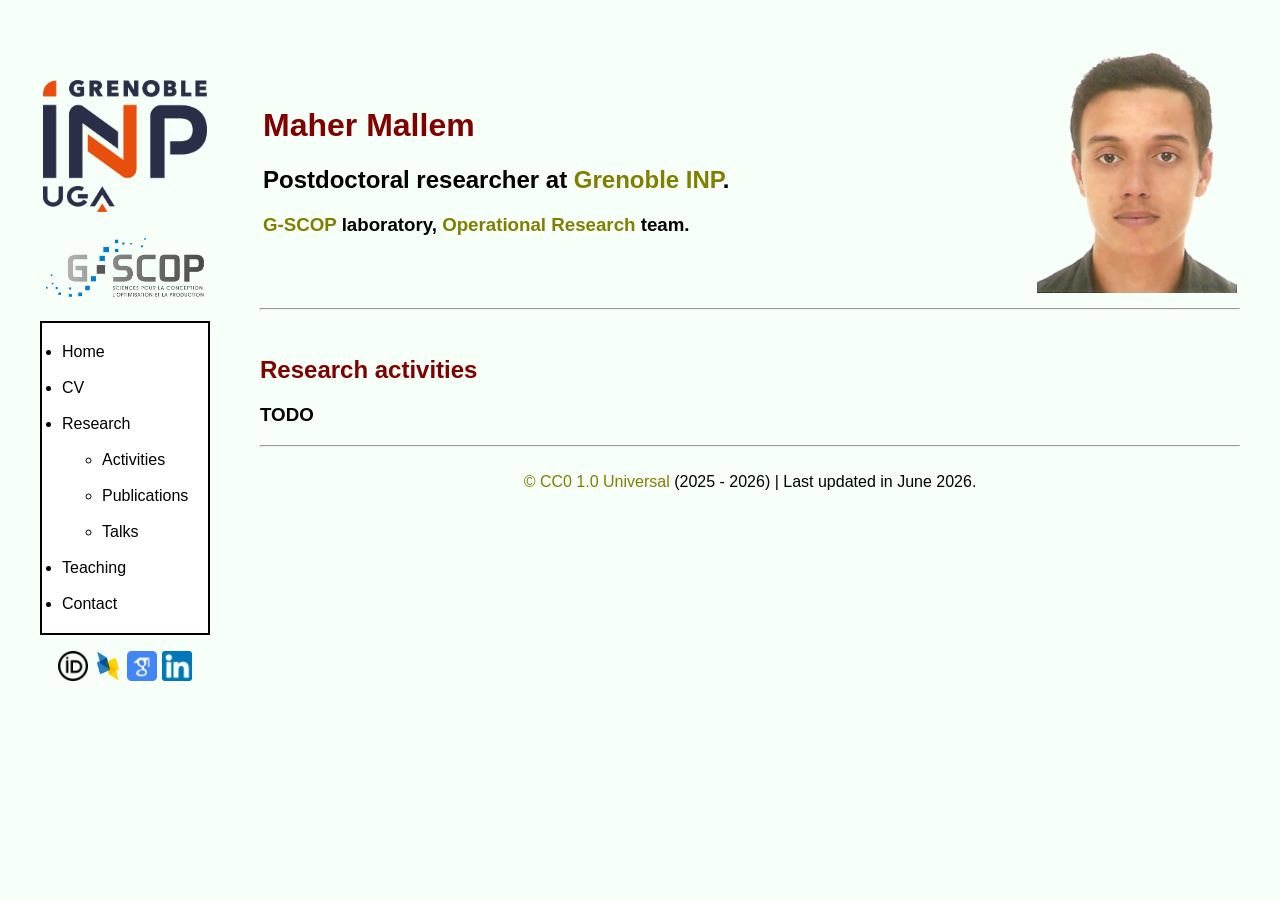
==== activities/index.html @ 989d969f "Major update: factorized code and style, reorganized main html files, added more logos and icons." ====
<!DOCTYPE html>
<head>
    <title>Maher Mallem's research activities</title>
    <meta name="keywords" content="Maher Mallem, home page, algorithm design, parameterized complexity, scheduling, graph theory"></meta>
    <script src="/jquery.js"></script> 
    <script src="/prerequisites.js"></script> 
    <link rel="stylesheet" href="/styles/main.css"/>
</head>

<body>
<div data-include="/views/side_bar"></div>
<div data-include="/views/header"></div>

<div style="margin-left:var(--main-div-margin-left);">
    <!-- ************************** -->
    <!-- * RESEARCH ACTIVITY LIST * -->
    <!-- ************************** -->
    <a name="activity-list"></a>
    <h2>Research activities</h2>
        <a name="TODO"></a>
        <h3>TODO</h3>
</div>
<div data-include="/views/footer"></div>
</body>
</html>
---- styles/main.css ----
:root {
    --border-margin:40px;
    --main-div-margin-left:220px;
    --default-icon-height:17px;
    --side-bar-icon-height:30px;
    --pdf-icon-height:17px;
    --side-bar-link-color:black;
    --preprint-list-color:maroon;
    --preprint-link-color:maroon;
    --talk-link-color:black;
}

head {
    .grid-container {
        display: grid;
        grid-template-columns: 15% 85%;
    }
}

body {
    background-color:#f6fff8;
    font-family:sans-serif;
    margin-left:var(--border-margin);
    margin-right:var(--border-margin);
}

h1 {
   color:maroon; 
}

h2 {
   color:maroon; 
}

h3 {
   color:black; 
}

a {
  color:olive;
  text-decoration:none;
}

a:hover {
  color: hotpink;
  text-decoration:underline;
}
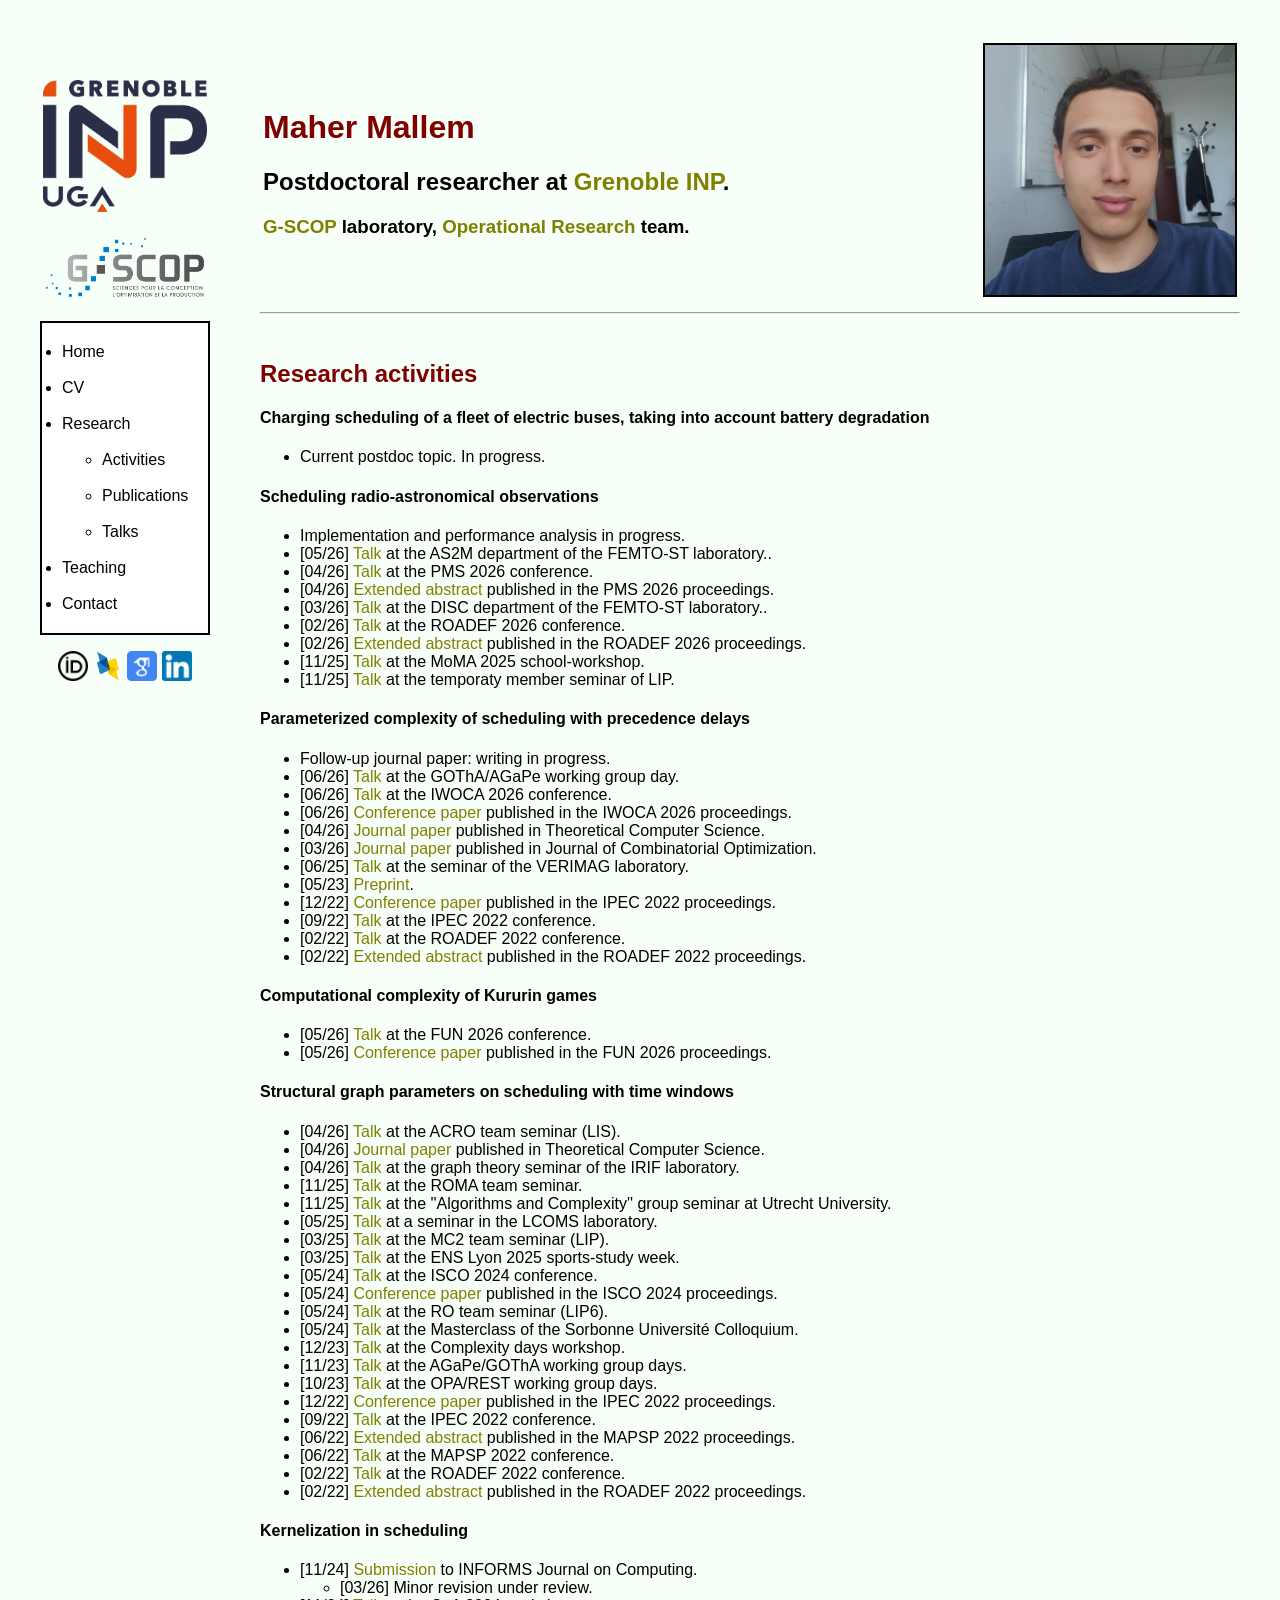
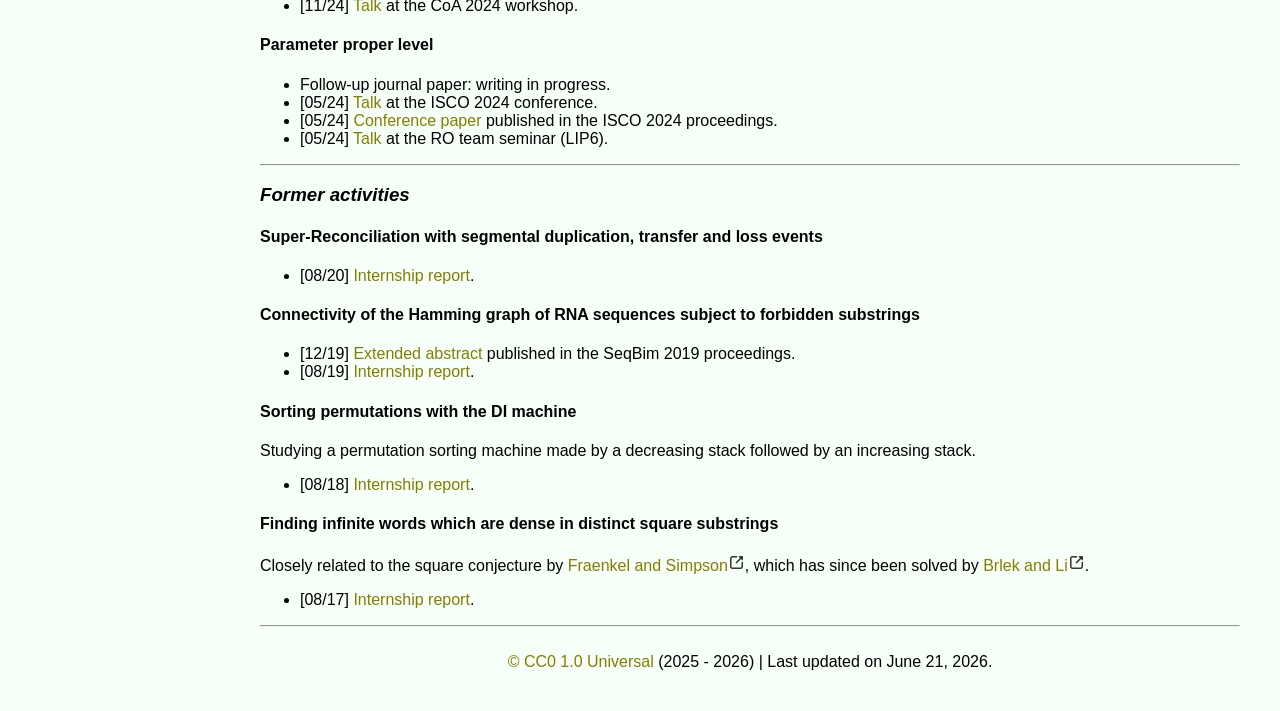
==== commit a9d5a289: "Added activities page, added missing talks, updated CV, minor style changes." ====
--- a/activities/index.html
+++ b/activities/index.html
@@ -17,8 +17,104 @@
     <!-- ************************** -->
     <a name="activity-list"></a>
     <h2>Research activities</h2>
-        <a name="TODO"></a>
-        <h3>TODO</h3>
+        <h4>Charging scheduling of a fleet of electric buses, taking into account battery degradation</h4>
+        <ul>
+            <li> Current postdoc topic. In progress. </li>
+        </ul>
+        <h4>Scheduling radio-astronomical observations</h4>
+        <ul>
+            <li>Implementation and performance analysis in progress.</li>
+            <li>[05/26] <a href="/talks/#2026-05-12-Besancon" target="_blank">Talk</a> at the AS2M department of the FEMTO-ST laboratory..</li>
+            <li>[04/26] <a href="/talks/#2026-04-15-PMS" target="_blank">Talk</a> at the PMS 2026 conference.</li>
+            <li>[04/26] <a href="/preprints/#2025_12_PMS" target="_blank">Extended abstract</a> published in the PMS 2026 proceedings.</li>
+            <li>[03/26] <a href="/talks/#2026-03-30-Besancon" target="_blank">Talk</a> at the DISC department of the FEMTO-ST laboratory..</li>
+            <li>[02/26] <a href="/talks/#2026-02-25-ROADEF" target="_blank">Talk</a> at the ROADEF 2026 conference.</li>
+            <li>[02/26] <a href="/preprints/#2025_11_ROADEF" target="_blank">Extended abstract</a> published in the ROADEF 2026 proceedings.</li>
+            <li>[11/25] <a href="/talks/#2025-11-25-MoMA" target="_blank">Talk</a> at the MoMA 2025 school-workshop.</li>
+            <li>[11/25] <a href="/talks/#2025-11-20-nonpermanent" target="_blank">Talk</a> at the temporaty member seminar of LIP.</li>
+        </ul>
+        <h4>Parameterized complexity of scheduling with precedence delays</h4>
+        <ul>
+            <li>Follow-up journal paper: writing in progress.</li>
+            <li>[06/26] <a href="/talks/#2026-06-17-GOTHA" target="_blank">Talk</a> at the GOThA/AGaPe working group day.</li>
+            <li>[06/26] <a href="/talks/#2026-06-09-IWOCA" target="_blank">Talk</a> at the IWOCA 2026 conference.</li>
+            <li>[06/26] <a href="/preprints/#2026_02_IWOCA" target="_blank">Conference paper</a> published in the IWOCA 2026 proceedings.</li>
+            <li>[04/26] <a href="/preprints/#2025_10_TCS" target="_blank">Journal paper</a> published in Theoretical Computer Science.</li>
+            <li>[03/26] <a href="/preprints/#2025_08_JOCO" target="_blank">Journal paper</a> published in Journal of Combinatorial Optimization.</li>
+            <li>[06/25] <a href="/talks/#2025-06-12-VERIMAG" target="_blank">Talk</a> at the seminar of the VERIMAG laboratory.</li>
+            <li>[05/23] <a href="/preprints/#2023_05_WIP" target="_blank">Preprint</a>.</li>
+            <li>[12/22] <a href="/preprints/#2022_06_IPEC" target="_blank">Conference paper</a> published in the IPEC 2022 proceedings.</li>
+            <li>[09/22] <a href="/talks/#2022-09-22-IPEC" target="_blank">Talk</a> at the IPEC 2022 conference.</li>
+            <li>[02/22] <a href="/talks/#2022-02-23-ROADEF" target="_blank">Talk</a> at the ROADEF 2022 conference.</li>
+            <li>[02/22] <a href="/preprints/#2021_11_ROADEF" target="_blank">Extended abstract</a> published in the ROADEF 2022 proceedings.</li>
+        </ul>
+        <h4>Computational complexity of Kururin games</h4>
+        <ul>
+            <li>[05/26] <a href="/talks/#2026-05-19-FUN" target="_blank">Talk</a> at the FUN 2026 conference.</li>
+            <li>[05/26] <a href="/preprints/#2026_01_FUN" target="_blank">Conference paper</a> published in the FUN 2026 proceedings.</li>
+        </ul>
+        <h4>Structural graph parameters on scheduling with time windows</h4>
+        <ul>
+            <li>[04/26] <a href="/talks/#2026-04-27-Marseille" target="_blank">Talk</a> at the ACRO team seminar (LIS).</li>
+            <li>[04/26] <a href="/preprints/#2025_10_TCS" target="_blank">Journal paper</a> published in Theoretical Computer Science.</li>
+            <li>[04/26] <a href="/talks/#2026-04-01-IRIF" target="_blank">Talk</a> at the graph theory seminar of the IRIF laboratory.</li>
+            <li>[11/25] <a href="/talks/#2025-11-21-ROMA" target="_blank">Talk</a> at the ROMA team seminar.</li>
+            <li>[11/25] <a href="/talks/#2025-11-06-Utrecht" target="_blank">Talk</a> at the ''Algorithms and Complexity'' group seminar at Utrecht University.</li>
+            <li>[05/25] <a href="/talks/#2025-05-16-LCOMS" target="_blank">Talk</a> at a seminar in the LCOMS laboratory.</li>
+            <li>[03/25] <a href="/talks/#2025-03-20-MC2" target="_blank">Talk</a> at the MC2 team seminar (LIP).</li>
+            <li>[03/25] <a href="/talks/#2025-01-21-Pleynet" target="_blank">Talk</a> at the ENS Lyon 2025 sports-study week.</li>
+            <li>[05/24] <a href="/talks/#2024-05-24-ISCO" target="_blank">Talk</a> at the ISCO 2024 conference.</li>
+            <li>[05/24] <a href="/preprints/#2023_12_ISCO" target="_blank">Conference paper</a> published in the ISCO 2024 proceedings.</li>
+            <li>[05/24] <a href="/talks/#2024-05-15-RO" target="_blank">Talk</a> at the RO team seminar (LIP6).</li>
+            <li>[05/24] <a href="/talks/#2024-01-24-Masterclass" target="_blank">Talk</a> at the Masterclass of the Sorbonne Université Colloquium.</li>
+            <li>[12/23] <a href="/talks/#2023-12-14-Complexity" target="_blank">Talk</a> at the Complexity days workshop.</li>
+            <li>[11/23] <a href="/talks/#2023-11-17-AGAPE" target="_blank">Talk</a> at the AGaPe/GOThA working group days.</li>
+            <li>[10/23] <a href="/talks/#2023-10-31-OPA" target="_blank">Talk</a> at the OPA/REST working group days.</li>
+            <li>[12/22] <a href="/preprints/#2022_06_IPEC" target="_blank">Conference paper</a> published in the IPEC 2022 proceedings.</li>
+            <li>[09/22] <a href="/talks/#2022-09-22-IPEC" target="_blank">Talk</a> at the IPEC 2022 conference.</li>
+            <li>[06/22] <a href="/preprints/#2022_03_MAPSP" target="_blank">Extended abstract</a> published in the MAPSP 2022 proceedings.</li>
+            <li>[06/22] <a href="/talks/#2022-06-14-MAPSP" target="_blank">Talk</a> at the MAPSP 2022 conference.</li>
+            <li>[02/22] <a href="/talks/#2022-02-23-ROADEF" target="_blank">Talk</a> at the ROADEF 2022 conference.</li>
+            <li>[02/22] <a href="/preprints/#2021_11_ROADEF" target="_blank">Extended abstract</a> published in the ROADEF 2022 proceedings.</li>
+        </ul>
+        <h4>Kernelization in scheduling</h4>
+        <ul>
+            <li>[11/24] <a href="/preprints/#2024_11_IJOC" target="_blank">Submission</a> to INFORMS Journal on Computing.</li>
+            <ul>
+                <li>[03/26] Minor revision under review.</li>
+            </ul>
+            <li>[11/24] <a href="/talks/2024-11-26-CoA.pdf" target="_blank">Talk</a> at the CoA 2024 workshop.</li>
+        </ul>
+        <h4>Parameter proper level</h4>
+        <ul>
+            <li>Follow-up journal paper: writing in progress.</li>
+            <li>[05/24] <a href="/talks/#2024-05-24-ISCO" target="_blank">Talk</a> at the ISCO 2024 conference.</li>
+            <li>[05/24] <a href="/preprints/#2023_12_ISCO" target="_blank">Conference paper</a> published in the ISCO 2024 proceedings.</li>
+            <li>[05/24] <a href="/talks/#2024-05-15-RO" target="_blank">Talk</a> at the RO team seminar (LIP6).</li>
+        </ul>
+
+        <hr />
+        <a name="former"></a>
+        <h3><i>Former activities</i></h3>
+        <h4>Super-Reconciliation with segmental duplication, transfer and loss events</h4>
+        <ul>
+            <li>[08/20] <a href="/preprints/#2020_08_ARPE" target="_blank">Internship report</a>.</li>
+        </ul>
+        <h4>Connectivity of the Hamming graph of RNA sequences subject to forbidden substrings</h4>
+        <ul>
+            <li>[12/19] <a href="/preprints/#2019_11_SeqBIM" target="_blank">Extended abstract</a> published in the SeqBim 2019 proceedings.</li>
+            <li>[08/19] <a href="/preprints/#2019_08_M2" target="_blank">Internship report</a>.</li>
+        </ul>
+        <h4>Sorting permutations with the DI machine</h4>
+        Studying a permutation sorting machine made by a decreasing stack followed by an increasing stack.
+        <ul>
+            <li>[08/18] <a href="/preprints/#2018_08_M1" target="_blank">Internship report</a>.</li>
+        </ul>
+        <h4>Finding infinite words which are dense in distinct square substrings</h4>
+        Closely related to the square conjecture by <a href="https://doi.org/10.1006/jcta.1997.2843" target="_blank">Fraenkel and Simpson<img src="/img/icon_external_link.png" style="height:var(--default-icon-height)"></img></a>, which has since been solved by <a href="https://doi.org/10.1007/978-3-031-33180-0_3" target="_blank">Brlek and Li<img src="/img/icon_external_link.png" style="height:var(--default-icon-height)"></img></a>.
+        <ul>
+            <li>[08/17] <a href="/preprints/#2017_08_L3" target="_blank">Internship report</a>.</li>
+        </ul>
 </div>
 <div data-include="/views/footer"></div>
 </body>
--- a/styles/main.css
+++ b/styles/main.css
@@ -36,6 +36,10 @@
    color:black; 
 }
 
+h4 {
+   color:black; 
+}
+
 a {
   color:olive;
   text-decoration:none;
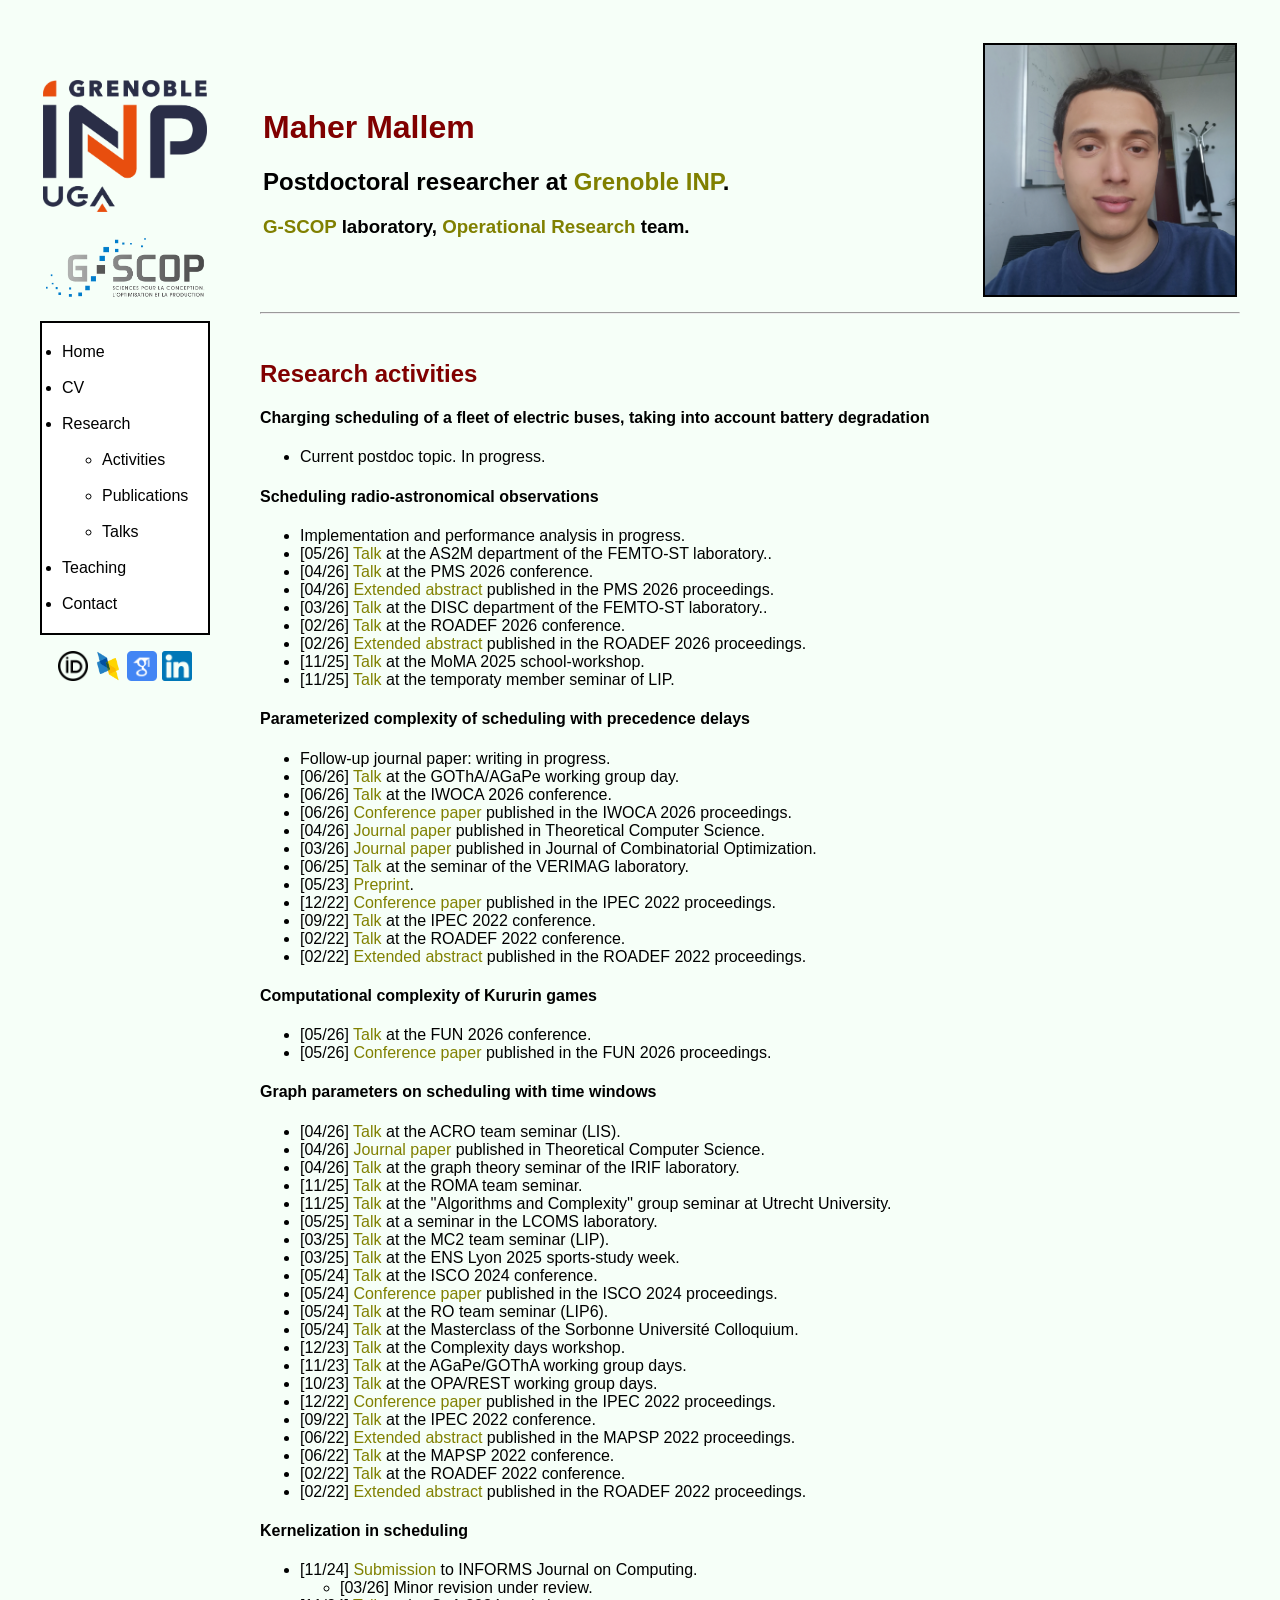
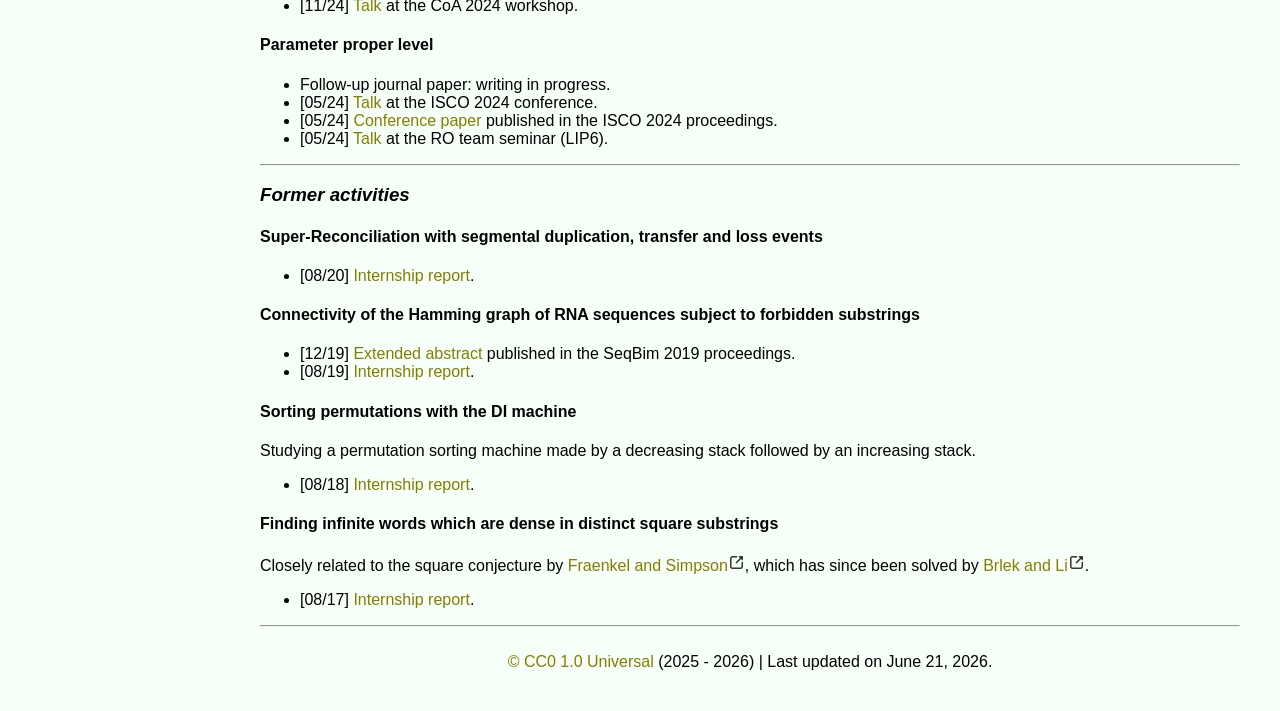
==== commit 5a0529f3: "Minor corrections." ====
--- a/activities/index.html
+++ b/activities/index.html
@@ -53,7 +53,7 @@
             <li>[05/26] <a href="/talks/#2026-05-19-FUN" target="_blank">Talk</a> at the FUN 2026 conference.</li>
             <li>[05/26] <a href="/preprints/#2026_01_FUN" target="_blank">Conference paper</a> published in the FUN 2026 proceedings.</li>
         </ul>
-        <h4>Structural graph parameters on scheduling with time windows</h4>
+        <h4>Graph parameters on scheduling with time windows</h4>
         <ul>
             <li>[04/26] <a href="/talks/#2026-04-27-Marseille" target="_blank">Talk</a> at the ACRO team seminar (LIS).</li>
             <li>[04/26] <a href="/preprints/#2025_10_TCS" target="_blank">Journal paper</a> published in Theoretical Computer Science.</li>
